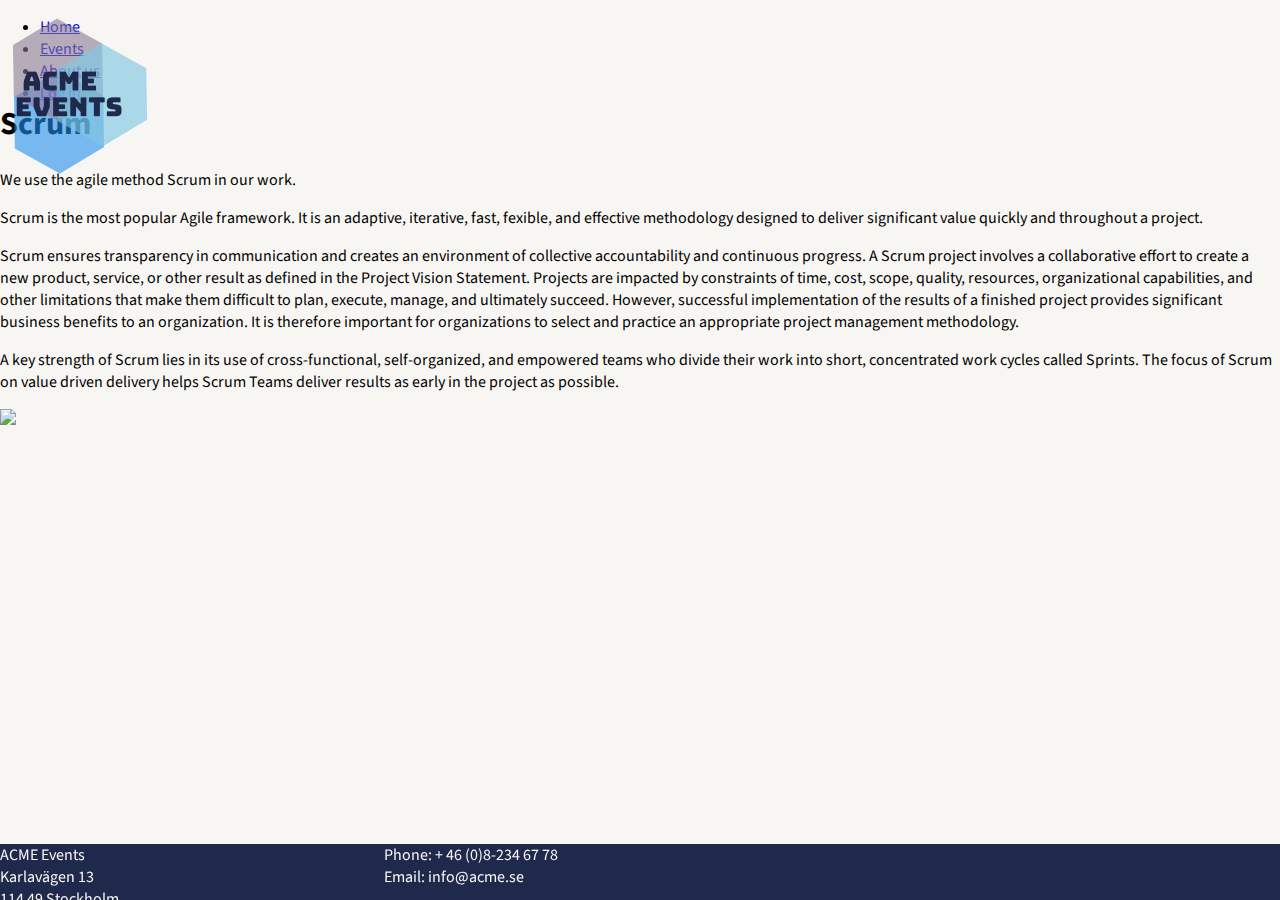
==== aboutUs.html @ 0870958c "Add more text in aboutUss.html" ====
<!DOCTYPE html>
<html lang="en">

<head>
  <meta charset="UTF-8">
  <meta name="viewport" content="width=device-width, initial-scale=1.0">
  <title>ACME EventS</title>
  <link rel="stylesheet" href="style.css">
  <link href="https://fonts.googleapis.com/css2?family=Source+Sans+Pro:wght@400;700&display=swap" rel="stylesheet">
  <link rel="shortcut icon" href="favicon.png" type="image/x-icon">
</head>

<body>
  <header>
    <nav id="navbar">
      <div class="container">
        <a href="./index.html"><img class="headerLogo" src="pic/logo_grupp2.png"></a>
        <ul>
          <li><a href="index.html">Home</a></li>
          <li><a href="events.html">Events</a></li>
          <li><a a class="current" href="aboutUs.html">About us</a></li>
          <li><a href="crud.html">Log in</a></li>
        </ul>
      </div>
    </nav>
  </header>

    <div class="aboutUs">
        <h1>Scrum</h1>
        <div class="infoScrum">
            <p>We use the agile method Scrum in our work.</p>
            <p>Scrum is the most popular Agile framework. It is an adaptive, iterative, fast, fexible, and effective methodology designed to deliver significant value quickly and throughout a project.</p>
            <p>Scrum ensures transparency in communication and creates an environment of collective accountability and continuous progress. A Scrum project involves a collaborative effort to create a new product, service, or other result as defined in the Project Vision Statement. Projects are impacted by constraints of time, cost, scope, quality, resources, organizational capabilities, and other limitations that make them difficult to plan, execute, manage, and ultimately succeed. However, successful implementation of the results of a finished project provides significant business benefits to an organization. It is therefore important for organizations to select and practice an appropriate project management methodology.</p>
            <p>A key strength of Scrum lies in its use of cross-functional, self-organized, and empowered teams who divide their work into short, concentrated work cycles called Sprints. The focus of Scrum on value driven delivery helps Scrum Teams deliver results as early in the project as possible.</p>
        </div>
         <img  class="photoScrum" src="Scrum_Pic.png">
    </div>

    <footer class="footer">
        <div class="trademark">
          ACME Events <br>
          Karlavägen 13<br>
          114 49 Stockholm
        </div>
    
        <div class="adress">
          Phone:  + 46 (0)8-234 67 78 <br>
          Email: info@acme.se
        </div>
      </footer>
    
      <script src="main.js"></script>
    </body>
    
    </html>
---- style.css ----
body {
  font-family: "Source Sans Pro", sans-serif;
  background-color: #F8F6F3;
  height: 100%;
  min-height:100%;
  margin: 0;
  padding-bottom: 0;
  display: grid;
  grid-template-rows: [row1] 5em [row2] 3fr [row3] 4em;
  grid-template-areas:
   "header"
   "wrapper"
   "footer";
}

.header {
  display: grid;
  grid-area: header;
  justify-items: center;
  font-size: 1.2em;
  background-color: #1F8FED;
}

.headerLogo {
  position: absolute;
  margin-left: -20px;
  margin-top: -20px;
}

.deskFindEvents {
  margin-top: 45px;
}

.mainContent {
  margin-top: 45px;
}

.wrapper {
  display: grid;
  grid-area: wrapper;
  grid-template-columns: 1fr 3fr;
  grid-template-areas: 
    "leftClmn mainContent";
  grid-gap: 0 5px;
  padding: 2em 1em;
}
.leftClmn {
  grid-area: leftClmn;
  height: auto;
  font-size: 0.8em;
 }

#menu {
  padding: 1em;
} 

.mainContent {
   display: grid;
   grid-area: mainContent;
   grid-template-columns: 1fr 1fr 1fr;
   grid-template-rows: 1fr 1fr 1fr;
   grid-gap: 0.8em;
   padding: 1em;
 }

.photo {
   position: relative;
   max-width: 100%;
   max-height: 100%;
   background-color: #8A7992;
 }

.footer {
  display: grid;
  grid-area: footer;
  grid-template-columns: 30% 70%;
  width: 100%;
  position: fixed;
  bottom:0;
  height: 3.5em;
  background-color: #1F294C;
  color: #F8F6F3;
}

.bigPhoto {
  max-width: 40em;
}

.eventFormat {
  font-size: 1.5em;
  padding: 0 0 0.7em 0;
}

.eventDate {
  font-size: 1em;
  padding: 0 0 0.7em 0;
  font-weight: bold;
}

.eventName {
  font-size: 2.5em;
  padding: 0.7em 0;
}

.eventContent {
  max-width: 50em;
  padding-right: 5em;
}

.eventInfo {
  text-align: justify;
}

/* #btnRegist {
  margin: 1em;
  background-color: #1F8FED;
  height: 2em;
} */
#btnRegist
{ box-shadow: 0px 10px 14px -7px #276873;
	background:linear-gradient(to bottom, #599bb3 5%, #1F8FED 100%);
	background-color:#1F8FED;
	border-radius:8px;
	display:inline-block;
	cursor:pointer;
	color:#ffffff;
	font-family:Arial;
	font-size:20px;
	font-weight:bold;
	padding:0.3em 3em;
	text-decoration:none;
  text-shadow:0px 1px 0px #3d768a;
  margin: 2em;
  }
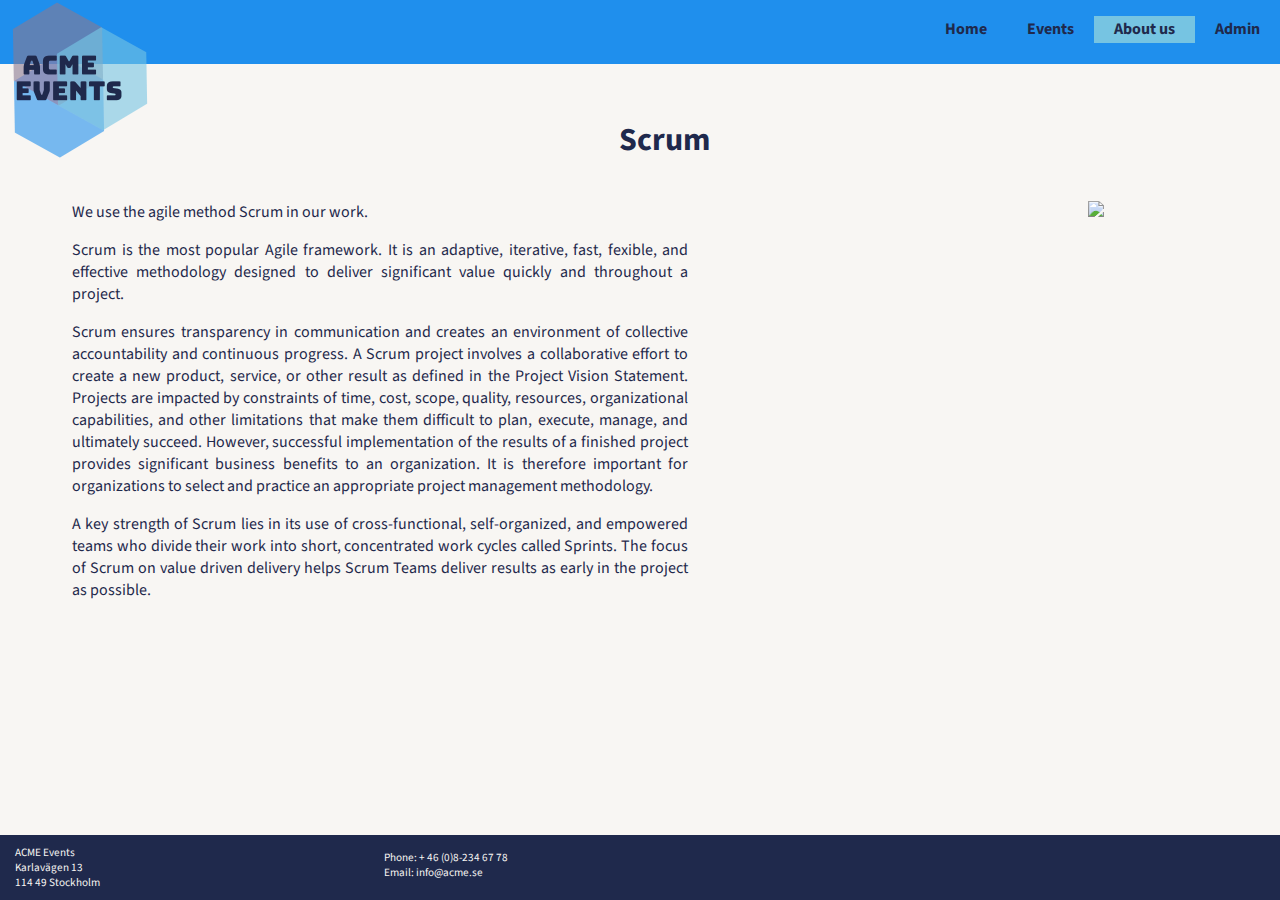
==== commit d90d880a: "Merge pull request #10 from NiklasSod/develop" ====
--- a/aboutUs.html
+++ b/aboutUs.html
@@ -19,7 +19,7 @@
           <li><a href="index.html">Home</a></li>
           <li><a href="events.html">Events</a></li>
           <li><a a class="current" href="aboutUs.html">About us</a></li>
-          <li><a href="crud.html">Log in</a></li>
+          <li><a href="crud.html">Admin</a></li>
         </ul>
       </div>
     </nav>
@@ -48,8 +48,6 @@
           Email: info@acme.se
         </div>
       </footer>
-    
-      <script src="main.js"></script>
     </body>
     
     </html>--- a/style.css
+++ b/style.css
@@ -1,3 +1,6 @@
+html, body {
+  min-height: 100%;
+}
 body {
   font-family: "Source Sans Pro", sans-serif;
   background-color: #F8F6F3;
@@ -6,19 +9,50 @@
   margin: 0;
   padding-bottom: 0;
   display: grid;
-  grid-template-rows: [row1] 5em [row2] 3fr [row3] 4em;
+  grid-template-rows: 4em 3em 3fr 3em;
   grid-template-areas:
-   "header"
-   "wrapper"
-   "footer";
-}
-
-.header {
+  "header"
+  "slogan"
+  "wrapper"
+  "footer";
+}
+
+header {
   display: grid;
   grid-area: header;
-  justify-items: center;
-  font-size: 1.2em;
-  background-color: #1F8FED;
+}
+/* Navbar */
+#navbar {
+  background: #1F8FED;
+  color: #1F294C;
+  overflow: auto;
+}
+
+#navbar a {
+  color: #1F294C;
+  text-decoration: none;
+  font-weight: bold;
+  line-height: 1.7em;
+}
+
+#navbar ul {
+  list-style: none;
+  float: right;
+}
+
+#navbar ul li {
+  float: left;
+}
+
+#navbar ul li a {
+  display: block;
+  padding: 0 20px 0 20px;
+  text-align: center;
+}
+
+#navbar ul li a:hover,
+#navbar ul li a.current {
+  background: #76C4E2;
 }
 
 .headerLogo {
@@ -27,13 +61,19 @@
   margin-top: -20px;
 }
 
-.deskFindEvents {
-  margin-top: 45px;
-}
-
-.mainContent {
-  margin-top: 45px;
-}
+/*slogan*/
+.slogan {
+  display: grid;
+  grid-area: slogan;
+  justify-items: start;
+  font-size: 1.7em;
+  padding-left: 15%;
+  color: #1F294C;
+  margin-left: 20%;
+  padding-top: 0.1em;
+}
+
+/* Wrapper */
 
 .wrapper {
   display: grid;
@@ -48,11 +88,125 @@
   grid-area: leftClmn;
   height: auto;
   font-size: 0.8em;
+  margin-top: 1.3em;
+  margin-left: 2em;
+  margin-bottom: 1.8em;
+  min-width: 15em;
  }
 
-#menu {
+ .filterClmn, .filterClmnMP {
+  background-color: #76C4E2;
+ }
+
+ .deskFindEvents, 
+ .deskFindEventsMP {
+  background-color: #1F8FED;
+  margin: 0;
+  padding: 0;
+  padding-bottom: 1.5em;
+  height: 4em;
+}
+
+#findEvents, #findEventsMP {
+  font-size: 1.7em;
+  margin-top: 0em;
+  padding-left: 15%; 
+  padding-top: 0.5em;
+  height: 2em;
+}
+
+#titelleFilters {
+  margin-left: 15%;
+  font-size: 1.4em;
+  color:#1F8FED;
+  margin-top: 0.3em;
+  margin-bottom: 0;
+}
+
+/*  input.filter, 
+ input.filterMP {
+  display: none;
+} */
+
+.label, 
+.labelMP {
+  cursor:pointer; 
+}
+
+#menu, 
+#menuMP {
   padding: 1em;
-} 
+  padding-left: 15%; ;
+  background-color: #76C4E2; 
+  list-style: none;
+  cursor:pointer; 
+}
+
+#lblAllEvents, #lblUpcomEvents, #lblAllEventsMP {
+  padding-left: 15%;
+  padding-top: 0.6em;
+  padding-bottom: 0.6em;
+  padding-right: 6em;
+  font-size: 1.1em;
+  font-weight: bold;
+  display: flex;
+}
+
+.labelMP > a {
+  list-style: none;
+  text-decoration: none;
+  color: #000;
+}
+
+#allEvents:checked ~ #lblAllEvents,
+#upcomEvents:checked ~ #lblUpcomEvents,
+#october:checked ~ #lblOctober,
+#november:checked ~ #lblNovember,
+#december:checked ~ #lblDecember,
+#conference:checked ~ #lblConference,
+#class:checked ~ #lblClass,
+#networking:checked ~ #lblNetworking,
+#conferenceMP:checked ~ #lblConferenceMP,
+#classMP:checked ~ #lblClassMP,
+#networkingMP:checked ~ #lblNetworkingMP  {
+/*   background-color: #1F8FED;
+  color: white; */
+  display: flex;
+}
+
+/* .filterEvents .label:hover, 
+.filterEventsMP .labelMP:hover {
+  display: flex;
+  background-color: #1F8FED;
+} */
+
+ul {
+  list-style-type: none;
+}
+
+/* #btnFilters:hover,  */
+#deleteEventBtn:hover, 
+#addPicture:hover, 
+#btnAddEvent:hover, 
+#btnRegist:hover{
+  background:linear-gradient(to bottom, #378de5 5%, #79bbff 100%);
+  background-color:#378de5;
+  color:white;
+}
+
+button:active {
+  position:relative;
+  top:1px;
+  color:#ffffff;
+}
+
+button:focus {
+  outline: none;
+}
+
+button:hover {
+  color:white;
+}
 
 .mainContent {
    display: grid;
@@ -67,19 +221,42 @@
    position: relative;
    max-width: 100%;
    max-height: 100%;
-   background-color: #8A7992;
+   /* background-color: #8A7992; */
  }
 
-.footer {
+ .photo:hover::after {       /* photo text with event's name */
+  content: attr(data-title);
+  position: absolute; 
+  left: 0; top: 50%; 
+  z-index: 1; 
+  background: rgba(48, 44, 39, 0.671); 
+  font-size: 1rem; 
+  padding: 1.5vw 0.5vw;
+  margin-bottom: 0;
+  color: rgb(255, 255, 255);
+}
+
+footer {
   display: grid;
   grid-area: footer;
   grid-template-columns: 30% 70%;
   width: 100%;
+  max-height: 100%;
   position: fixed;
-  bottom:0;
-  height: 3.5em;
+  bottom: 0;
   background-color: #1F294C;
   color: #F8F6F3;
+}
+.trademark{
+  font-size: 0.7em;
+  padding: 10px 15px; 
+  /* font-weight: bold; */
+}
+
+.adress{
+  font-size: 0.7em;
+  padding-top: 15px;
+ /*  font-weight: bold; */
 }
 
 .bigPhoto {
@@ -97,6 +274,31 @@
   font-weight: bold;
 }
 
+#deleteEventBtn, #addPicture  {
+  margin-left: 0.5em;
+  padding: 0.7em;
+  box-shadow: 3px 4px 0px 0px #104d80;
+	background:linear-gradient(to bottom, #79bbff 5%, #378de5 100%);
+	background-color:#1F8FED;
+	border-radius:15px;
+  border:1px solid #337bc4;
+  text-shadow:0px 1px 0px #63a9f0;
+	display:inline-block;
+	cursor:pointer;
+  font-family:Arial;
+  text-decoration:none;
+}
+#btnAddEvent {
+  margin-bottom: 2em;
+}
+button:hover {
+  border-color: rgba(255,255,255,1);
+
+}
+.chooseEventFormat {
+  margin: 0.6em 0;
+}
+
 .eventName {
   font-size: 2.5em;
   padding: 0.7em 0;
@@ -111,24 +313,223 @@
   text-align: justify;
 }
 
-/* #btnRegist {
-  margin: 1em;
-  background-color: #1F8FED;
-  height: 2em;
-} */
-#btnRegist
-{ box-shadow: 0px 10px 14px -7px #276873;
-	background:linear-gradient(to bottom, #599bb3 5%, #1F8FED 100%);
+#btnAddEvent, 
+#btnRegist {
+  box-shadow: 3px 4px 0px 0px #104d80;
+	background:linear-gradient(to bottom, #79bbff 5%, #378de5 100%);
 	background-color:#1F8FED;
-	border-radius:8px;
+	border-radius:15px;
+  border:1px solid #337bc4;
+  text-shadow:0px 1px 0px #528ecc;
 	display:inline-block;
 	cursor:pointer;
-	color:#ffffff;
-	font-family:Arial;
-	font-size:20px;
-	font-weight:bold;
-	padding:0.3em 3em;
+  font-family:Arial;
+  text-decoration:none;
+	padding:10px 20px;
 	text-decoration:none;
-  text-shadow:0px 1px 0px #3d768a;
-  margin: 2em;
-  }+  margin: 15px 3px; 
+  }
+
+  
+  /*CRUD sidan*/
+
+.wrapperCrud {
+  padding-left: 10em;
+  min-height: 100%;
+}
+ 
+h4 {
+  margin-top:0.7em;
+}
+
+hr {
+  border: none; 
+  background-color: #1F8FED; 
+  height: 2px; /* Толщина линии */
+  width: 30em;
+  margin: 0.2em;
+  }
+
+#eventId {
+    margin-top: 0;
+}
+
+#tableEventToDelete {
+  table-layout: auto;
+  width: 50em;
+  text-align: left;
+}
+
+  /* ==The Modal (background) ==*/
+.modal {
+  display: none; /* Hidden by default */
+  position: fixed; /* Stay in place */
+  z-index: 1; /* Sit on top */
+  padding-top: 20em; /* Location of the box */
+  left: 0;
+  top: 0;
+  width: 100%; /* Full width */
+  height: 100%; /* Full height */
+  overflow: auto; /* Enable scroll if needed */
+  background-color: rgb(0,0,0); /* Fallback color */
+  background-color: rgba(0,0,0,0.4); /* Black w/ opacity */
+}
+
+/* Modal Content */
+.modal-content {
+  background-color: #fefefe;
+  margin: auto;
+  padding: 20px;
+  border: 1px solid #888;
+  width: 80%;
+}
+
+/* The Close Button */
+.close {
+  color: #aaaaaa;
+  float: right;
+  font-size: 28px;
+  font-weight: bold;
+}
+
+.close:hover,
+.close:focus {
+  color: #000;
+  text-decoration: none;
+  cursor: pointer;
+}
+
+/*About Us*/ 
+.aboutUs {
+  margin-top: 2em;
+  margin-left: 3em;
+  font-size: 1em;
+  text-align: center;
+  color: #1F294C;
+  min-width: 700px;
+} 
+.infoScrum{
+  float: left;
+  max-width: 50%;
+  padding-bottom: 3em;
+  padding-left: 1.5em;
+  text-align: justify;
+}
+
+.photoScrum{
+  position: relative;
+  max-width: 40%;
+  min-width: 10em;
+  float: right;
+  padding-right: 2em;
+  padding-top: 1em;
+}
+
+.aboutInfo > p {
+  color: rgba(19, 2, 92, 0.884);
+  font-size: 1.3em;
+  padding: 0.5em;
+  font-weight: bold;
+}
+
+.aboutInfo > img {
+  width: 100%;
+  bottom: 0;
+}
+
+@media screen and (max-width: 1200px) {
+  .mainContent {
+    grid-template-columns: 1fr 1fr;
+  }
+  .aboutInfo > p {
+    font-size: 1.2em;
+    padding: 0.4em;
+    font-weight: bold;
+  }
+  #findEventsMP {
+    font-size: 1.6em;
+    padding-left: 5%;
+  }
+}
+
+@media screen and (max-width: 700px) {
+  .mainContent {
+    grid-template-columns: 1fr;
+  }
+  .aboutInfo > p {
+    padding: 0.3em;
+    font-weight: bold;
+  }
+}
+
+@media screen and (max-width: 520px) {
+  .headerLogo {
+    position: absolute;
+    margin-left: -10px;
+    margin-top: -10px;
+    max-block-size: 8em;
+  }
+}
+
+/* All Events */
+#tableEventsList {
+  margin-top: 0.5em;
+  table-layout: auto;
+  width: 50em;
+  text-align: left;
+}
+
+.filterClmn {
+  min-width: 270px; /*FIX filterClmn*/
+  margin-top: 3em;
+}
+
+#btnSort,
+#btnFilters {
+  box-shadow: 3px 4px 0px 0px #104d80;
+	background:linear-gradient(to bottom, #79bbff 5%, #378de5 100%);
+	background-color:#1F8FED;
+	border-radius:20px;
+  border:1px solid #337bc4;
+  text-shadow:0px 1px 0px #528ecc;
+	display:inline-block;
+	cursor:pointer;
+  font-family:Arial;
+  text-decoration:none;
+	padding:10px 20px;
+	text-decoration:none;
+  margin: 15px 3px 30px 3px;
+}
+
+.filterEvents,
+.sortEvents {
+  padding-left: 0;
+  margin-left: 1.5em;
+}
+
+#menu {
+  list-style-type: none;
+  padding-left: 0;
+  padding-top: 0;
+}
+
+#toDate {
+  margin-left: 1.1em;
+}
+
+.filtersClmnTitel {
+  background-color: #1F8FED;
+  margin-left: 0;
+  height: 3em;
+  margin-top: -2em;
+}
+
+h3 {
+  margin-left: 1.5em;
+  line-height: 2.5em;
+  color: white;
+}
+
+.sortEvents {
+  margin-top: 1em;
+}